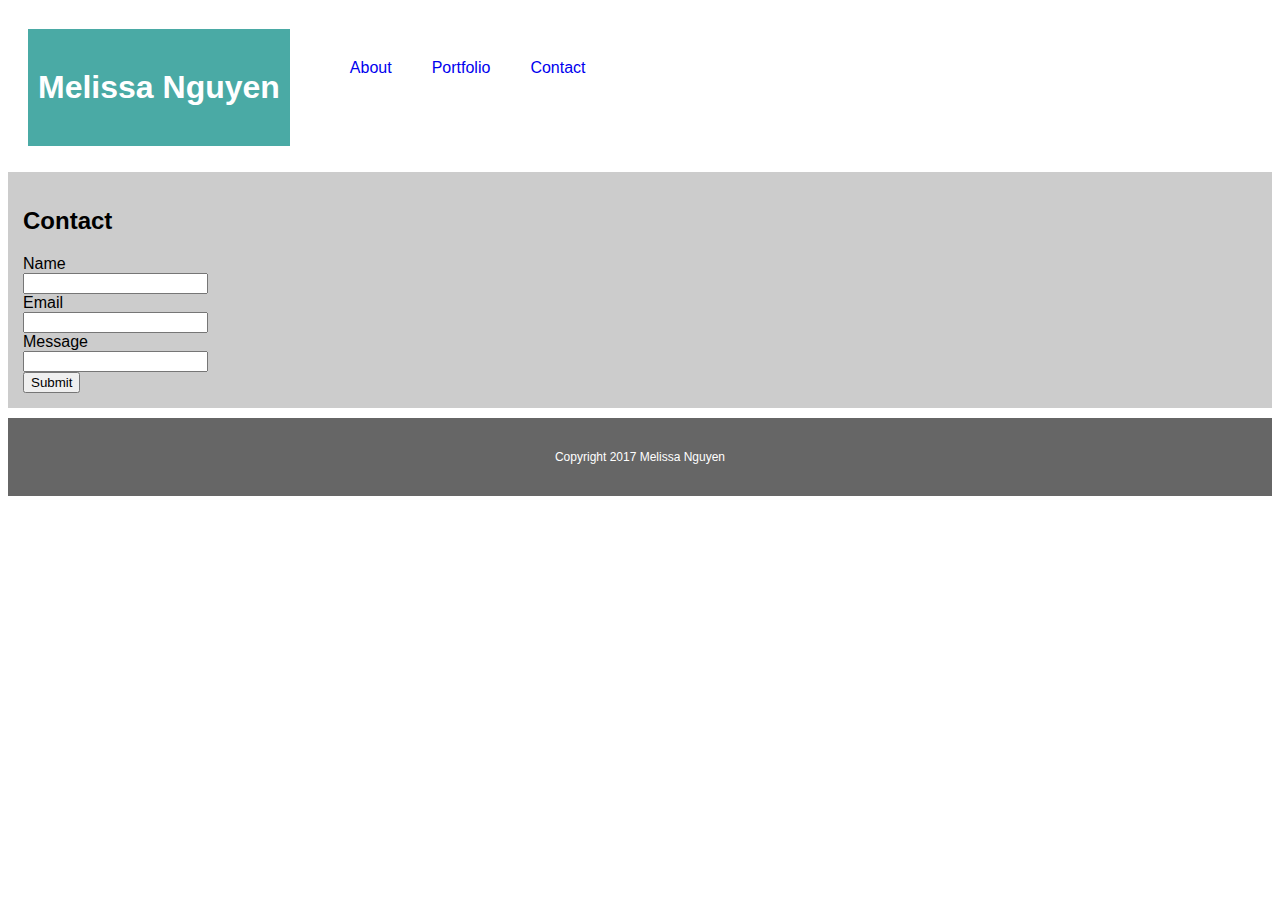
==== contact.html @ 08b5e782 "Added HW1" ====
<!DOCTYPE html>
<html>
<head>
	<title>Home</title>
	<link rel="stylesheet" type="text/css" href="assets/css/style.css">
</head>
<body>
	<div id="content">
		<header>	
			<h1 id="name">Melissa Nguyen</h1>
			<nav>
				<ul>
					<li><a href="index.html">About</a></li>
					<li><a href="portfolio.html">Portfolio</a></li>
					<li><a href="contact.html">Contact</a></li>
				</ul>
			</nav>
		</header>
		<div id="info">	
			<h2>Contact</h2>
			<form>
				Name <br>
				<input type="text" name="name"> <br>
				Email <br>
				<input type="text" name="email"> <br>
				Message <br>
				<input type="text" name="message"> <br>
				<button type="radio"> Submit</button>
			</form>
		</div>
	</div>
		<footer>
			<p>Copyright 2017 Melissa Nguyen</p>
		</footer>
	</div>
</body>
</html>
---- assets/css/style.css ----
* {
	font-family: 'Arial', sans-serif;
}

#name {
	background-color: #4aaaa5;
	color: white;
	padding: 40px 10px 40px 10px;
	float: left;

}

nav {
	float:right;
	margin-right: 5px;
	margin-top: 15px;
}

li{
	float: left;
	padding: 20px;
	text-decoration: none;
	list-style: none;
}

a{
	text-decoration: none;
}

header {
	display: inline-block;
	background-color: #ffffff;
	border-color:#cccccc ;
	margin: 0px 0px 0px 20px;
	font-family: 'Georgia', serif;
	}

#info {
	overflow: auto;
	background-color: #ccc;
	padding: 15px;
}

#content {
	background-color: #ffffff;
	position: relative;
}

.section {
}

#connect, #aboutme {
	background-color:white;
}

#aboutme, #portfolio {
	overflow: auto;
	float:left;
	padding: 10px;
	width: 330px;
	text-align: left;
}

#connect {
	float:right;
	position: absolute;
	left: 380px ;
	padding: 15px;
	align-content: center;
	text-align: center;
}

img {
	width: 100px;
	float: left;
	margin: 0px 10px 10px 0px;
}

#connect img{
	width: 50px;
}

footer {
	background-color: #666666;
	position: relative;
	top: 10px;
	padding: 20px;
	color: white;
	text-align: center;
	font-size: 12px;
}

.clearfix {
	overflow: auto;
}
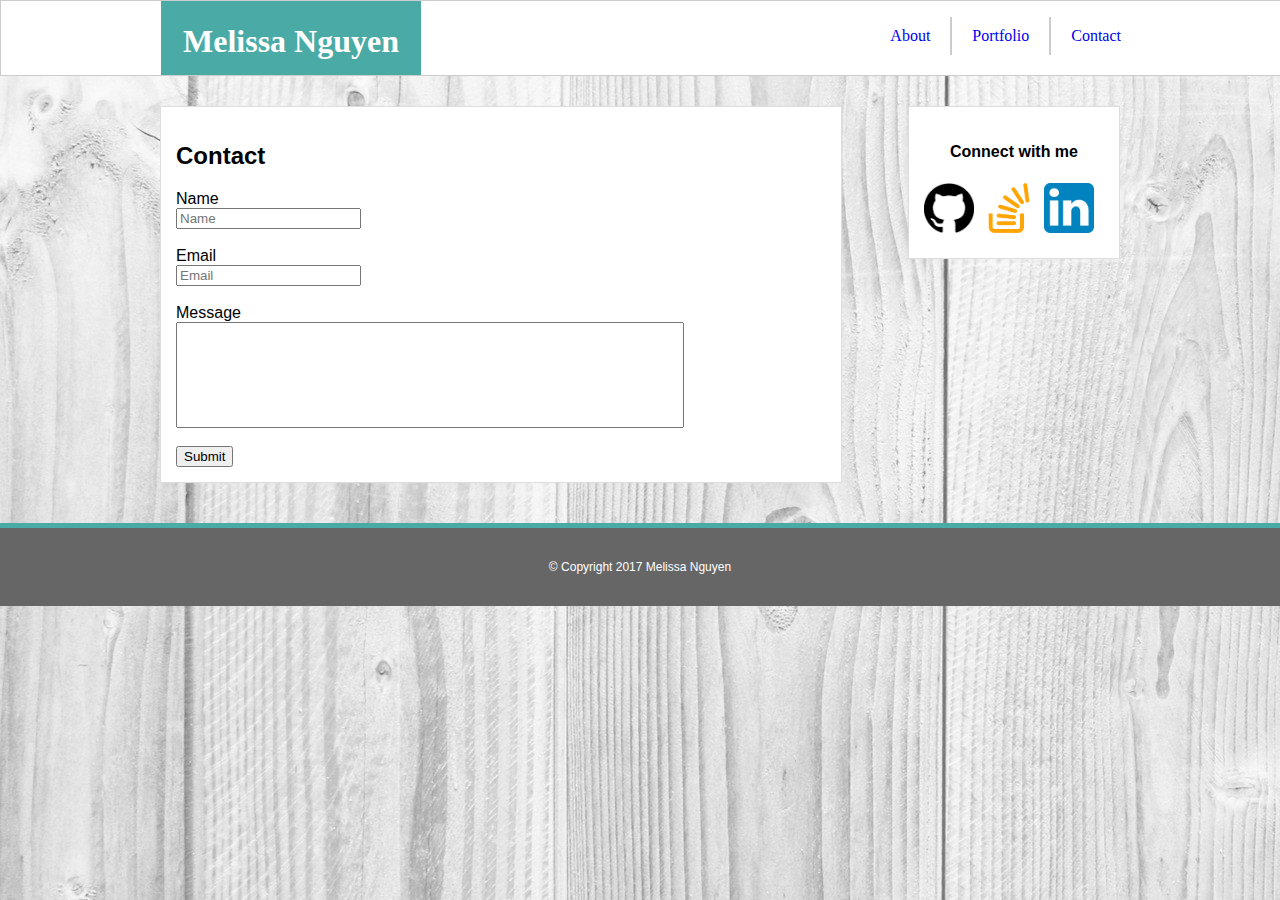
==== commit a2331751: "HW1" ====
--- a/contact.html
+++ b/contact.html
@@ -3,34 +3,48 @@
 <head>
 	<title>Home</title>
 	<link rel="stylesheet" type="text/css" href="assets/css/style.css">
+	<link type="text/css" href="assets/css/reset.css">
 </head>
 <body>
 	<div id="content">
-		<header>	
-			<h1 id="name">Melissa Nguyen</h1>
-			<nav>
-				<ul>
-					<li><a href="index.html">About</a></li>
-					<li><a href="portfolio.html">Portfolio</a></li>
-					<li><a href="contact.html">Contact</a></li>
-				</ul>
-			</nav>
+		<header>
+			<div id="head">
+				<h1 id="name">Melissa Nguyen</h1>
+				<nav>
+					<ul>
+						<li id="navfirst"><a href="index.html">About</a></li>
+						<li><a href="portfolio.html">Portfolio</a></li>
+						<li id="navlast"><a href="contact.html">Contact</a></li>
+					</ul>
+				</nav>
+				<div class="clear"></div>
+			</div>
 		</header>
-		<div id="info">	
-			<h2>Contact</h2>
-			<form>
-				Name <br>
-				<input type="text" name="name"> <br>
-				Email <br>
-				<input type="text" name="email"> <br>
-				Message <br>
-				<input type="text" name="message"> <br>
-				<button type="radio"> Submit</button>
-			</form>
-		</div>
-	</div>
+			<div id="info">		
+				<div id="contact">	
+					<h2>Contact</h2>
+					<form>
+						Name <br>
+						<input type="text" name="name" placeholder="Name">
+						<br><br>
+						Email <br>
+						<input type="text" name="email" placeholder="Email"> 
+						<br><br>
+						Message <br>
+						<input type="text" name="message" id="msgbox" >
+						<br><br>
+						<button type="radio"> Submit</button>
+					</form>
+				</div>			
+				<div id="connect" class="position">
+					<h4>Connect with me</h4>
+					<a href="https://github.com/nguyenmelissa23" target="_blank"><img src="assets/images/github.png"/></a>
+					<a href="http://stackoverflow.com/cv/nguyenmelissa23" target="_blank"><img src="assets/images/stackoverflow.png"/></a>					<a href="https://www.linkedin.com/in/nguyenmelissa23" target="_blank"><img src="assets/images/linkedin.png"/></a>
+				</div>
+			</div>
+		</main>
 		<footer>
-			<p>Copyright 2017 Melissa Nguyen</p>
+			<p>&#169 Copyright 2017 Melissa Nguyen</p>
 		</footer>
 	</div>
 </body>
--- a/assets/css/style.css
+++ b/assets/css/style.css
@@ -1,26 +1,41 @@
 * {
+
+}
+
+body {
+	margin: 0px;
+	background-color: #ccc;
+	background-image: url("bgwood.jpg") ;
 	font-family: 'Arial', sans-serif;
+	font-color: #777777;
 }
 
 #name {
 	background-color: #4aaaa5;
 	color: white;
-	padding: 40px 10px 40px 10px;
+	padding: 22px;
+	height: 30px;
 	float: left;
-
 }
 
 nav {
-	float:right;
-	margin-right: 5px;
-	margin-top: 15px;
+	float: right;
 }
 
 li{
 	float: left;
-	padding: 20px;
+	padding: 10px 20px 10px 20px;
 	text-decoration: none;
 	list-style: none;
+	border-left: solid 2px #ccc;
+}
+
+#navlast{
+	padding-right: 0px;
+}
+
+#navfirst {
+	border-left: #ffffff;
 }
 
 a{
@@ -28,46 +43,52 @@
 }
 
 header {
-	display: inline-block;
 	background-color: #ffffff;
-	border-color:#cccccc ;
-	margin: 0px 0px 0px 20px;
 	font-family: 'Georgia', serif;
-	}
+	width: 100%;
+	margin: 0 auto;
+	border: solid 1.5px #cccccc;
+}
+
+#head {
+	width: 960px;
+	margin: 0 auto;
+}
 
 #info {
 	overflow: auto;
-	background-color: #ccc;
-	padding: 15px;
+	padding: 30px;
+	margin: 0 auto;
+	width: 960px;
 }
 
 #content {
-	background-color: #ffffff;
-	position: relative;
+	;
 }
 
-.section {
-}
-
-#connect, #aboutme {
+#contact, #aboutme, #portfolio {
+	padding: 15px;
+	text-align: left;
 	background-color:white;
-}
-
-#aboutme, #portfolio {
-	overflow: auto;
-	float:left;
-	padding: 10px;
-	width: 330px;
-	text-align: left;
+	width: 650px;
+	border: solid 1.5px #dddddd;
+	margin: 0 auto;
+	float: left;
 }
 
 #connect {
-	float:right;
-	position: absolute;
-	left: 380px ;
 	padding: 15px;
 	align-content: center;
 	text-align: center;
+	background-color:white;
+	margin: 0 auto;
+	float: right;
+	border: solid 1.5px #dddddd;
+}
+
+.position{
+	display: inline-block;
+	vertical-align: top;
 }
 
 img {
@@ -80,6 +101,11 @@
 	width: 50px;
 }
 
+#msgbox{
+	width: 500px;
+	height: 100px;
+}
+
 footer {
 	background-color: #666666;
 	position: relative;
@@ -88,8 +114,24 @@
 	color: white;
 	text-align: center;
 	font-size: 12px;
+	border-top: solid 5px #4aaaa5;
+	clear: both;
 }
 
 .clearfix {
 	overflow: auto;
+}
+
+#name {
+	margin: 0px;
+}
+
+.clear {
+	clear: both;
+}
+
+.imgsize {
+	width: 170px;
+	background: gray;
+	margin-right: 10px;
 }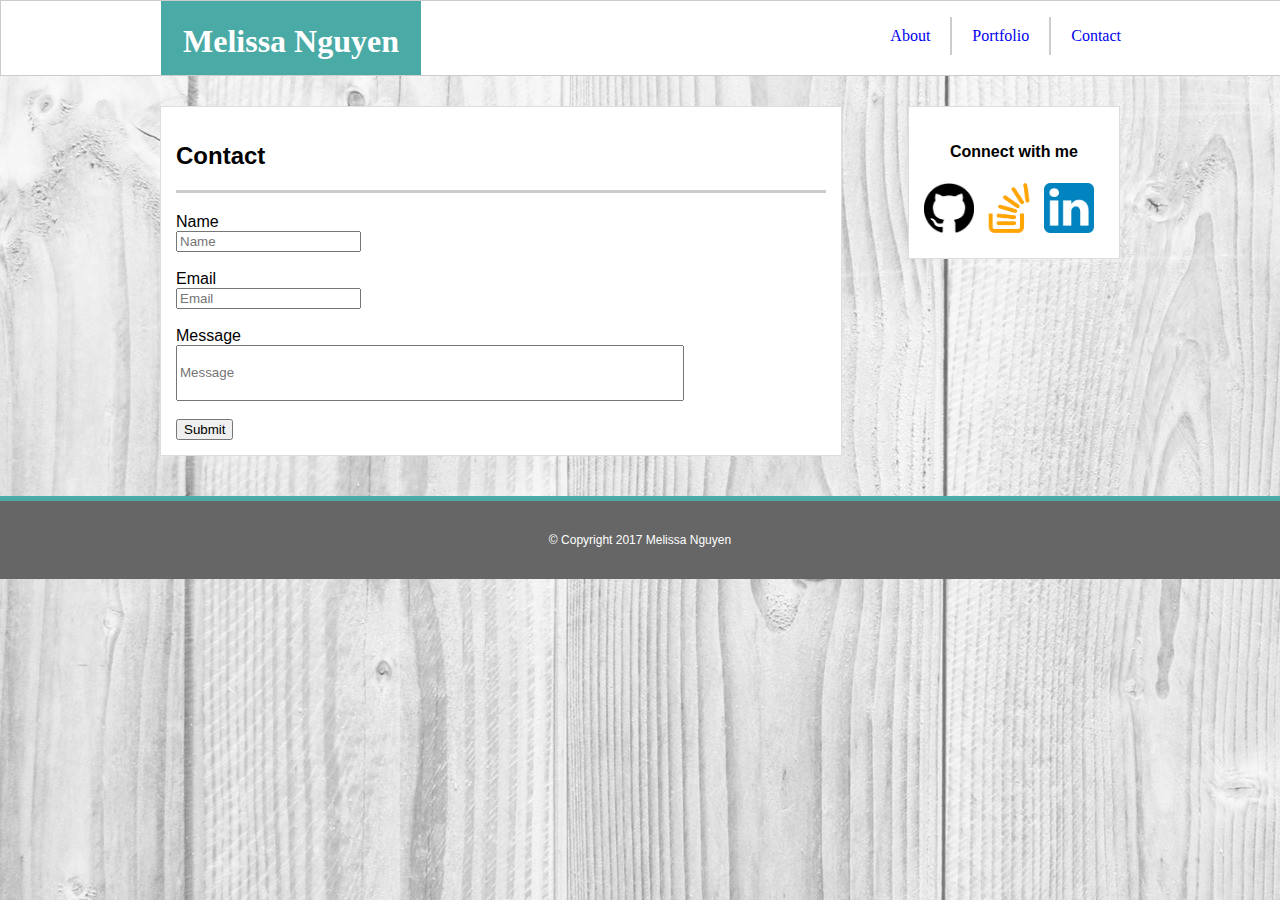
==== commit 4865512c: "Completed HW1" ====
--- a/contact.html
+++ b/contact.html
@@ -23,18 +23,20 @@
 			<div id="info">		
 				<div id="contact">	
 					<h2>Contact</h2>
-					<form>
-						Name <br>
-						<input type="text" name="name" placeholder="Name">
-						<br><br>
-						Email <br>
-						<input type="text" name="email" placeholder="Email"> 
-						<br><br>
-						Message <br>
-						<input type="text" name="message" id="msgbox" >
-						<br><br>
-						<button type="radio"> Submit</button>
-					</form>
+						<div id="maininfo">
+							<form>
+								Name <br>
+								<input type="text" name="name" placeholder="Name">
+								<br><br>
+								Email <br>
+								<input type="text" name="email" placeholder="Email"> 
+								<br><br>
+								Message <br>
+								<input type="text" name="message" id="msgbox" placeholder="Message">
+								<br><br>
+								<button type="radio"> Submit</button>
+							</form>
+						</div>
 				</div>			
 				<div id="connect" class="position">
 					<h4>Connect with me</h4>
--- a/assets/css/style.css
+++ b/assets/css/style.css
@@ -103,7 +103,7 @@
 
 #msgbox{
 	width: 500px;
-	height: 100px;
+	height: 50px;
 }
 
 footer {
@@ -131,7 +131,70 @@
 }
 
 .imgsize {
-	width: 170px;
+	width: 193px;
 	background: gray;
-	margin-right: 10px;
+	margin-right: 22px;
+	height: 150px;
+}
+
+
+#maininfo {
+	border-top: solid 3px #cccccc;
+	padding-top: 20px;
+}
+
+
+
+#codepenweb {
+	position: relative;
+	width: 100%;
+	text-align: center;
+}
+
+#codepenweb h3 {
+	background-color: #4aaaa5;
+	position: absolute;
+	left: 15px;
+	top: 73px;
+	padding: 10px;
+	border: 1px solid #fff;
+	width: 130px;
+	color: #fff;
+	margin: 5px;
+	text-align: center;
+}
+
+#scratch {
+	position: relative;
+	width: 100%;
+}
+
+#scratch h3 {
+	background-color: #4aaaa5;
+	position: absolute;
+	left: 231px;
+	top: 73px;
+	padding: 10px;
+	border: 1px solid #fff;
+	width: 130px;
+	color: #fff;
+	margin: 5px;
+}
+
+#codepenport {
+	position: relative;
+	width: 100%;
+}
+
+#codepenport h3 {
+	background-color: #4aaaa5;
+	position: absolute;
+	left: 445px;
+	top: 73px;
+	padding: 10px;
+	border: 1px solid #fff;
+	width: 130px;
+	color: #fff;
+	margin: 5px;
+	text-align: center;
 }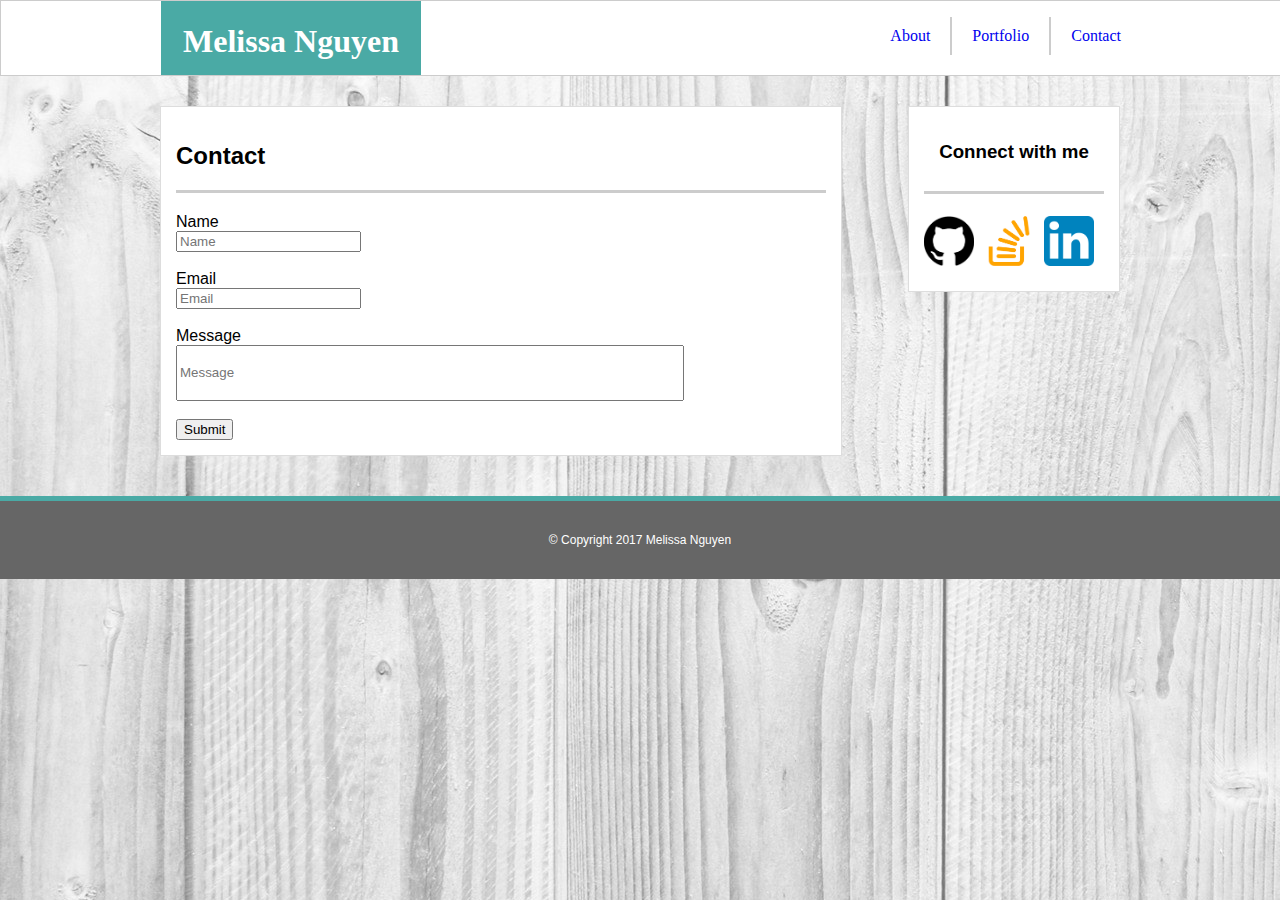
==== commit bfc7d846: "final 1.0" ====
--- a/contact.html
+++ b/contact.html
@@ -38,11 +38,13 @@
 							</form>
 						</div>
 				</div>			
-				<div id="connect" class="position">
-					<h4>Connect with me</h4>
+			<div id="connect" class="position">
+				<h3>Connect with me</h3>
+				<div id="link">
 					<a href="https://github.com/nguyenmelissa23" target="_blank"><img src="assets/images/github.png"/></a>
 					<a href="http://stackoverflow.com/cv/nguyenmelissa23" target="_blank"><img src="assets/images/stackoverflow.png"/></a>					<a href="https://www.linkedin.com/in/nguyenmelissa23" target="_blank"><img src="assets/images/linkedin.png"/></a>
 				</div>
+			</div>
 			</div>
 		</main>
 		<footer>
--- a/assets/css/style.css
+++ b/assets/css/style.css
@@ -86,6 +86,11 @@
 	border: solid 1.5px #dddddd;
 }
 
+#link {
+	border-top: solid 3px #cccccc;
+	padding-top: 22px;
+	margin-top: 28px;
+}
 .position{
 	display: inline-block;
 	vertical-align: top;
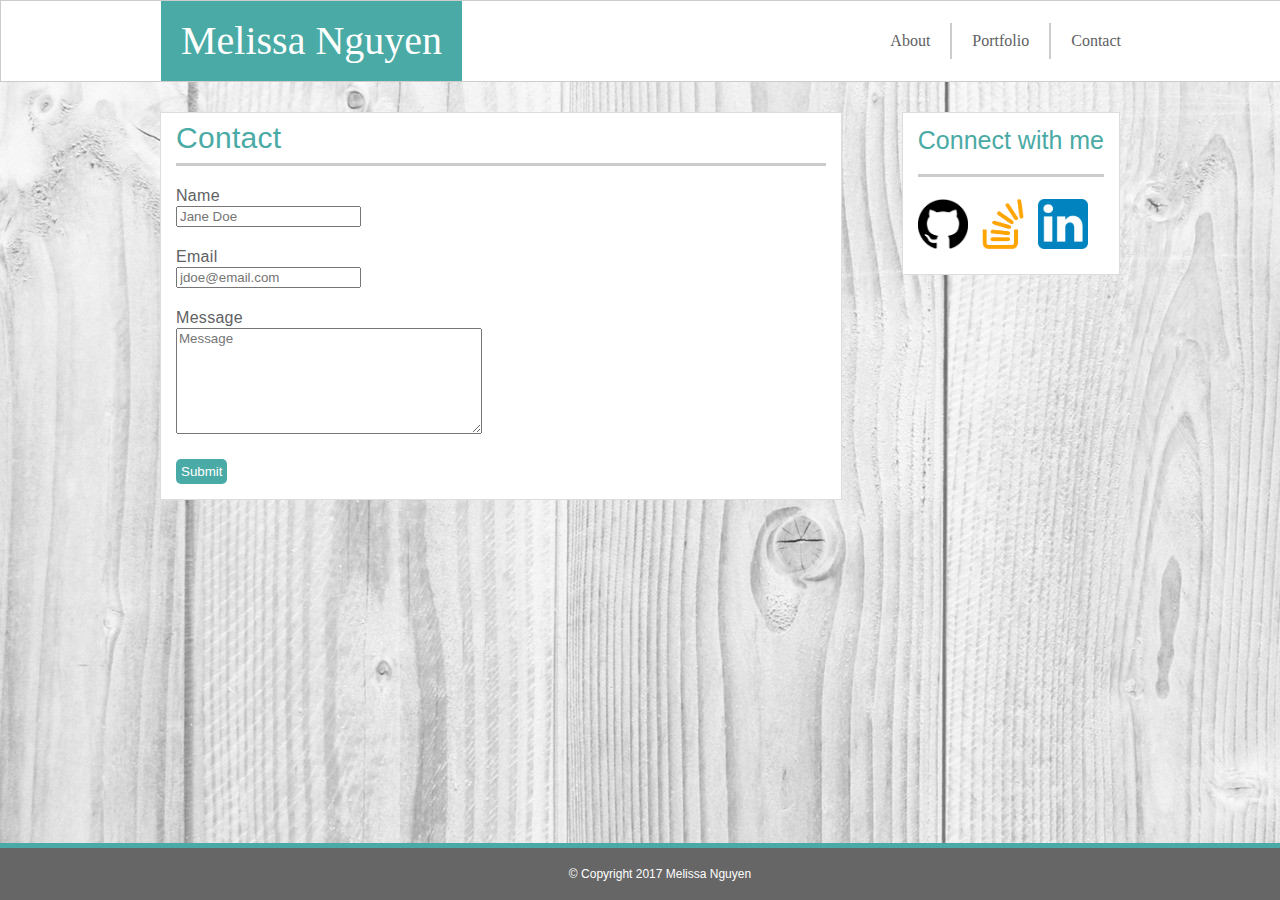
==== commit c2634b7e: "final 2" ====
--- a/contact.html
+++ b/contact.html
@@ -1,9 +1,10 @@
 <!DOCTYPE html>
-<html>
+<html lang="en">
 <head>
-	<title>Home</title>
+	<meta charset="UTF-8">
+	<title>Contact</title>
+	<link rel="stylesheet" type="text/css" href="assets/css/reset.css">
 	<link rel="stylesheet" type="text/css" href="assets/css/style.css">
-	<link type="text/css" href="assets/css/reset.css">
 </head>
 <body>
 	<div id="content">
@@ -26,29 +27,30 @@
 						<div id="maininfo">
 							<form>
 								Name <br>
-								<input type="text" name="name" placeholder="Name">
+								<input type="text" name="name" placeholder="Jane Doe">
 								<br><br>
 								Email <br>
-								<input type="text" name="email" placeholder="Email"> 
+								<input type="text" name="email" placeholder="jdoe@email.com"> 
 								<br><br>
 								Message <br>
-								<input type="text" name="message" id="msgbox" placeholder="Message">
+								<textarea placeholder="Message"></textarea> 
 								<br><br>
-								<button type="radio"> Submit</button>
+								<button type="button"> Submit</button>
 							</form>
 						</div>
 				</div>			
 			<div id="connect" class="position">
 				<h3>Connect with me</h3>
 				<div id="link">
-					<a href="https://github.com/nguyenmelissa23" target="_blank"><img src="assets/images/github.png"/></a>
-					<a href="http://stackoverflow.com/cv/nguyenmelissa23" target="_blank"><img src="assets/images/stackoverflow.png"/></a>					<a href="https://www.linkedin.com/in/nguyenmelissa23" target="_blank"><img src="assets/images/linkedin.png"/></a>
+					<a href="https://github.com/nguyenmelissa23" target="_blank"><img src="assets/images/github.png" alt="GitHub"/></a>
+					<a href="http://stackoverflow.com/cv/nguyenmelissa23" target="_blank"><img src="assets/images/stackoverflow.png" alt="StackOverflow"/></a>					<a href="https://www.linkedin.com/in/nguyenmelissa23" target="_blank"><img src="assets/images/linkedin.png" alt="LinkedIn"/></a>
 				</div>
 			</div>
-			</div>
-		</main>
+			<div class="clear"></div>
+			<div class="push"></div>
+		</div>
 		<footer>
-			<p>&#169 Copyright 2017 Melissa Nguyen</p>
+			<p>&#169; Copyright 2017 Melissa Nguyen</p>
 		</footer>
 	</div>
 </body>
--- a/assets/css/style.css
+++ b/assets/css/style.css
@@ -13,13 +13,15 @@
 #name {
 	background-color: #4aaaa5;
 	color: white;
-	padding: 22px;
+	padding: 20px 20px 30px 20px;
 	height: 30px;
 	float: left;
+	margin: 0px;
 }
 
 nav {
 	float: right;
+	margin-top: 22px;
 }
 
 li{
@@ -40,6 +42,7 @@
 
 a{
 	text-decoration: none;
+	color:#606163;
 }
 
 header {
@@ -74,6 +77,9 @@
 	border: solid 1.5px #dddddd;
 	margin: 0 auto;
 	float: left;
+	color:#606163;
+	letter-spacing: 0.3px;
+	line-height: 20px;
 }
 
 #connect {
@@ -89,7 +95,7 @@
 #link {
 	border-top: solid 3px #cccccc;
 	padding-top: 22px;
-	margin-top: 28px;
+	margin-top: 21px;
 }
 .position{
 	display: inline-block;
@@ -106,29 +112,29 @@
 	width: 50px;
 }
 
-#msgbox{
-	width: 500px;
-	height: 50px;
-}
-
 footer {
 	background-color: #666666;
-	position: relative;
-	top: 10px;
 	padding: 20px;
 	color: white;
 	text-align: center;
 	font-size: 12px;
 	border-top: solid 5px #4aaaa5;
 	clear: both;
-}
-
+	margin-top: 122px;
+	position: absolute;
+	bottom: 0;
+	width: 100%;
+}
+
+.push {
+	height: 50px;
+}
+
+.content {
+
+}
 .clearfix {
 	overflow: auto;
-}
-
-#name {
-	margin: 0px;
 }
 
 .clear {
@@ -148,8 +154,6 @@
 	padding-top: 20px;
 }
 
-
-
 #codepenweb {
 	position: relative;
 	width: 100%;
@@ -159,11 +163,11 @@
 #codepenweb h3 {
 	background-color: #4aaaa5;
 	position: absolute;
-	left: 15px;
+	left: -1px;
 	top: 73px;
 	padding: 10px;
 	border: 1px solid #fff;
-	width: 130px;
+	width: 164px;
 	color: #fff;
 	margin: 5px;
 	text-align: center;
@@ -177,11 +181,11 @@
 #scratch h3 {
 	background-color: #4aaaa5;
 	position: absolute;
-	left: 231px;
+	left: 213px;
 	top: 73px;
 	padding: 10px;
 	border: 1px solid #fff;
-	width: 130px;
+	width: 164px;
 	color: #fff;
 	margin: 5px;
 }
@@ -194,12 +198,40 @@
 #codepenport h3 {
 	background-color: #4aaaa5;
 	position: absolute;
-	left: 445px;
+	left: 428px;
 	top: 73px;
 	padding: 10px;
 	border: 1px solid #fff;
-	width: 130px;
+	width: 164px;
 	color: #fff;
 	margin: 5px;
 	text-align: center;
+}
+
+h1 {
+	font-size: 40px;
+}
+h2 {
+	font-size: 30px;
+	padding-bottom: 15px;
+	color: #4aaaa5;
+}
+
+h3 {
+	font-size: 25px;
+	color: #4aaaa5;
+}
+
+button {
+	background: #4aaaa5;
+	border: none;
+	color: white;
+	padding: 5px;
+	border-radius: 5px;
+}
+
+textarea {
+	font-family: 'Arial', sans-serif;
+	width: 300px;
+	height: 100px;
 }